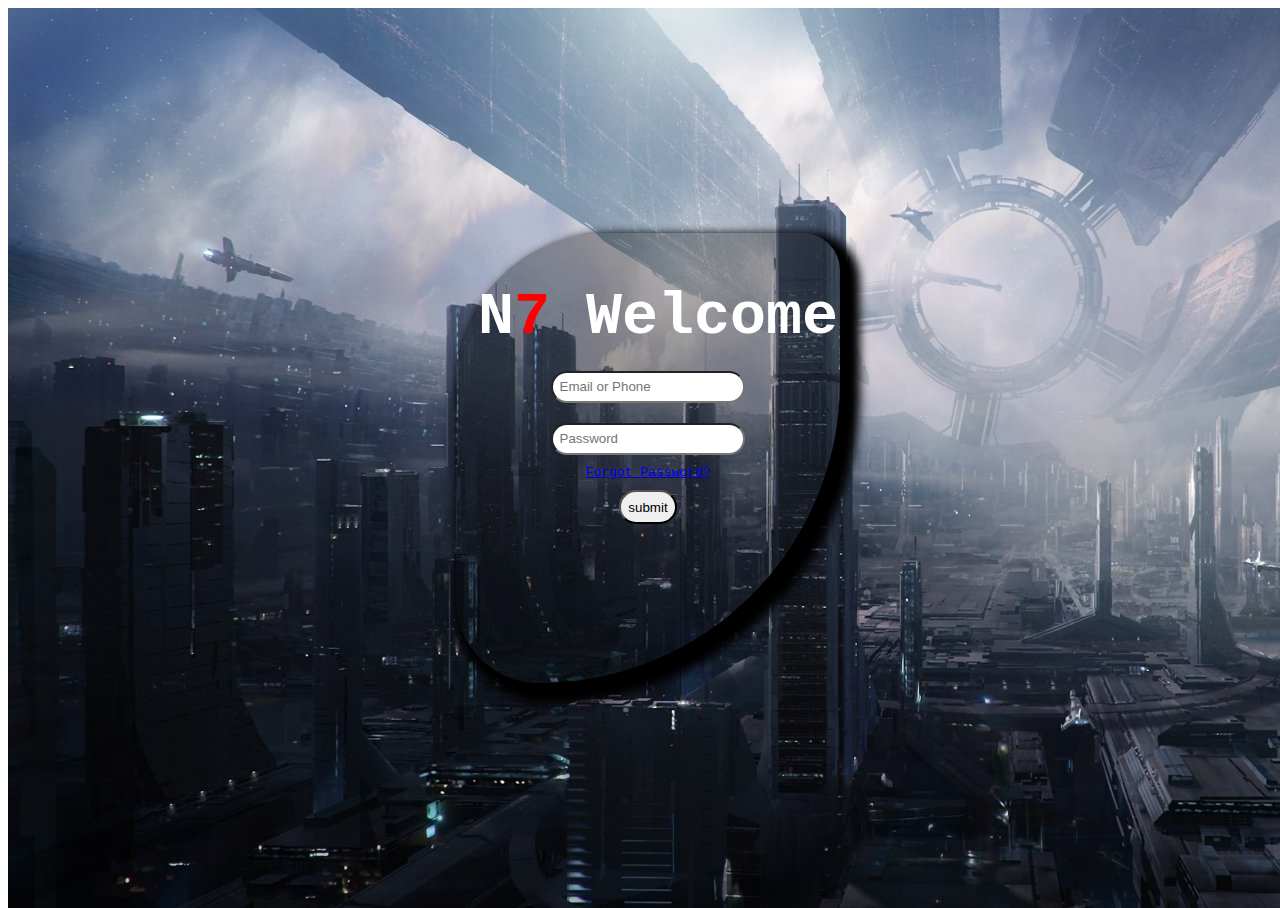
==== Mass-Effect.html @ f50d1035 "first" ====
<!DOCTYPE html>
<html>

<head>
  <meta charset="utf-8">
  <meta name="viewport" content="width=device-width">
  <title>replit</title>
  <link href="style.css" rel="stylesheet" type="text/css" />
</head>

<body>
  <div class="container-fluid">
    <div class="loginbox">
      <div class="Head">
        <header>N<span class="text-7">7</span> Welcome</header>
      </div>
      <div class="input1">
        <input type="Login" placeholder="Email or Phone" id="Login"></input>
      </div>
      <div class="input2">
        <input type="password" placeholder="Password" id="password"></input>
      </div>
      <div class="forgot">
        <a href="#">Forgot Password?</a>
      </div>
      <input type="submit" value="submit" id="Yes"></input>
    </div>
  </div>
  
  
  
  
  <script src="script.js"></script>

 <!--
  This script places a badge on your repl's full-browser view back to your repl's cover
  page. Try various colors for the theme: dark, light, red, orange, yellow, lime, green,
  teal, blue, blurple, magenta, pink!
  --> 
</body>

</html>
---- style.css ----
html, body {
    height: 100%;
    width: 100%;
  }
  .container-fluid {
    height: 100%;
    width: 100%;
    display: flex;
    justify-content: center;
    align-items: center;
    background-color: lightblue;
    background-image: url(thumb-1920-109064.jpg);
  }
  .submit:hover {
    cursor: pointer;
  }
  .loginbox {
    background-color: rgba(0, 0, 0, .3);
    box-shadow: 10px 10px 10px 10px black;
    border-style: solid lightblue;
    height: 50%;
    width: 30%;
    padding: 50px, 50px, 50px, 50px;
    text-align: center;
    border-radius: 20cm 5cm 40cm 11cm;
  }

  .input1 {
    padding: 20px 30px 20px 30px;
    font-family: monospace;
    border-radius: 5cm;
    
  }
  .input2 {
    padding: 0px 30px 10px 30px;
    font-family: monospace;
  }
  .forgot {
    padding-bottom: 10px;
    font-family: monospace;
  }
  .loginbox header {
    padding-top: 50px;
    padding-left: 20px;
    font-family: monospace;
    font-size: 60px;
    text-align: ;
    font-weight: 700;
    color: white;
  }

  #Yes {
    border-radius: 2cm;
    padding: 2%;
  }

  #Yes:hover {
    cursor: pointer;
    background-color: rgb(137, 190, 255);

  }

  .text-7 {
    color: red;
  }

  #Login {
    border-radius: 5cm;
    padding: 2%;
  }

  #password {
    border-radius: 5cm;
    padding: 2%;
  }
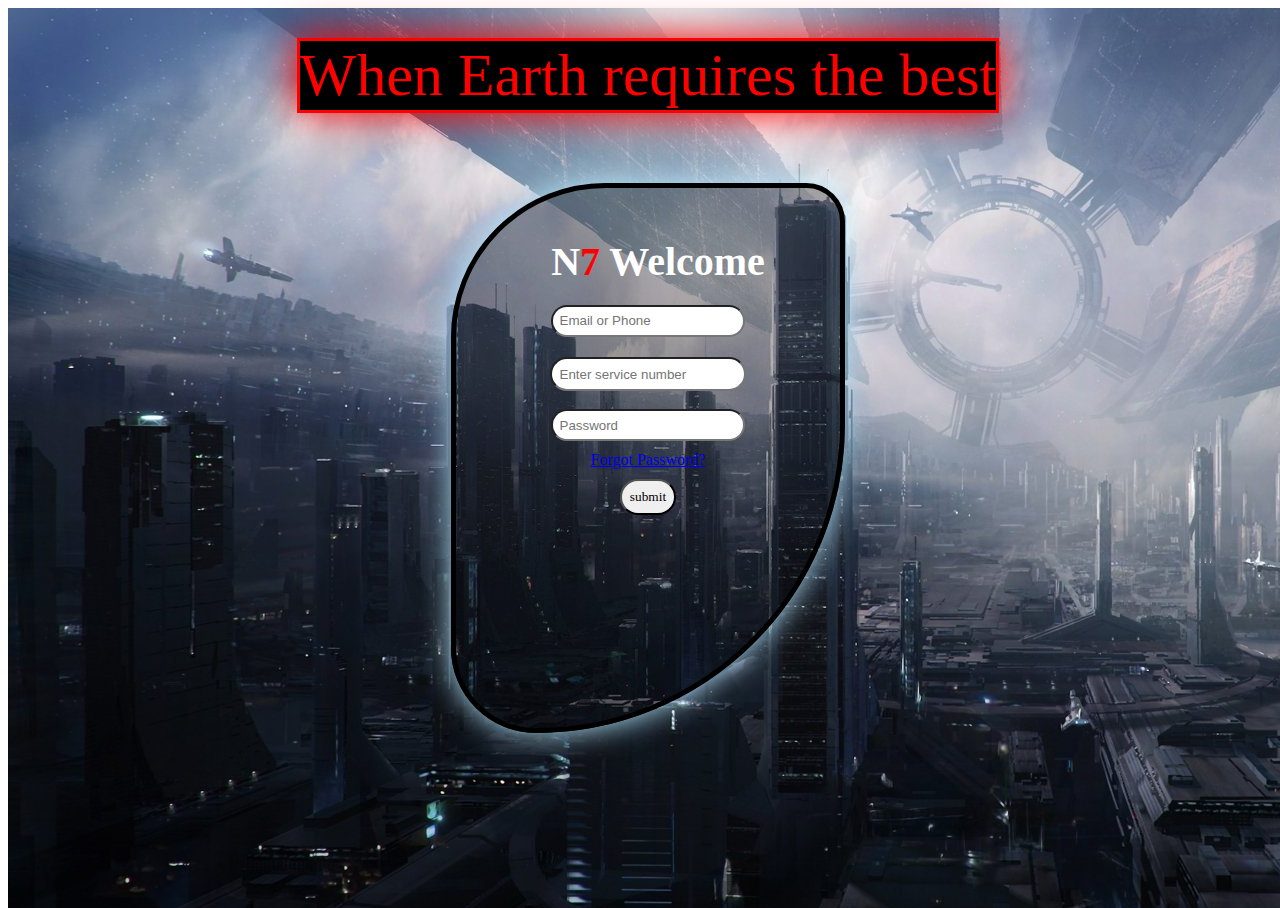
==== commit f4f9f22c: "second" ====
--- a/Mass-Effect.html
+++ b/Mass-Effect.html
@@ -10,12 +10,18 @@
 
 <body>
   <div class="container-fluid">
+    <div class="heading">
+      When Earth requires the best
+    </div>
     <div class="loginbox">
       <div class="Head">
         <header>N<span class="text-7">7</span> Welcome</header>
       </div>
       <div class="input1">
         <input type="Login" placeholder="Email or Phone" id="Login"></input>
+      </div>
+      <div class="idinput">
+        <input type="login" placeholder="Enter service number" id="servicenumber"></input>
       </div>
       <div class="input2">
         <input type="password" placeholder="Password" id="password"></input>
--- a/style.css
+++ b/style.css
@@ -16,35 +16,36 @@
   }
   .loginbox {
     background-color: rgba(0, 0, 0, .3);
-    box-shadow: 10px 10px 10px 10px black;
+    box-shadow: 0px 0px 30px 0px rgb(182, 232, 255);
     border-style: solid lightblue;
-    height: 50%;
+    height: 60%;
     width: 30%;
     padding: 50px, 50px, 50px, 50px;
     text-align: center;
     border-radius: 20cm 5cm 40cm 11cm;
+    border: solid 5px;
   }
 
   .input1 {
     padding: 20px 30px 20px 30px;
-    font-family: monospace;
+    font-family: 'Mass Effect Game 123';
     border-radius: 5cm;
     
   }
   .input2 {
     padding: 0px 30px 10px 30px;
-    font-family: monospace;
+    font-family: 'Mass Effect Game 123';
   }
   .forgot {
     padding-bottom: 10px;
-    font-family: monospace;
+    font-family: 'Mass Effect Game 123';
+    color: rgb(255, 0, 0);
   }
   .loginbox header {
     padding-top: 50px;
     padding-left: 20px;
-    font-family: monospace;
-    font-size: 60px;
-    text-align: ;
+    font-family: 'Mass Effect Game 123';
+    font-size: 40px; 
     font-weight: 700;
     color: white;
   }
@@ -52,6 +53,7 @@
   #Yes {
     border-radius: 2cm;
     padding: 2%;
+    font-family: 'Mass Effect Game 123';
   }
 
   #Yes:hover {
@@ -72,4 +74,24 @@
   #password {
     border-radius: 5cm;
     padding: 2%;
+  }
+
+  #servicenumber{
+    border-radius: 5cm;
+    padding: 2%;
+  }
+
+  .idinput{
+    padding-bottom: 18px;
+  }
+
+  .heading {
+    color: rgb(255, 0, 0);
+    position: absolute;
+    top: 1cm;
+    font-size: 60px;
+    font-family: 'Mass Effect Game 123';
+    border: solid rgb(255, 0, 0);
+    background-color: black;
+    box-shadow: 0px 0px 40px 0px;;
   }